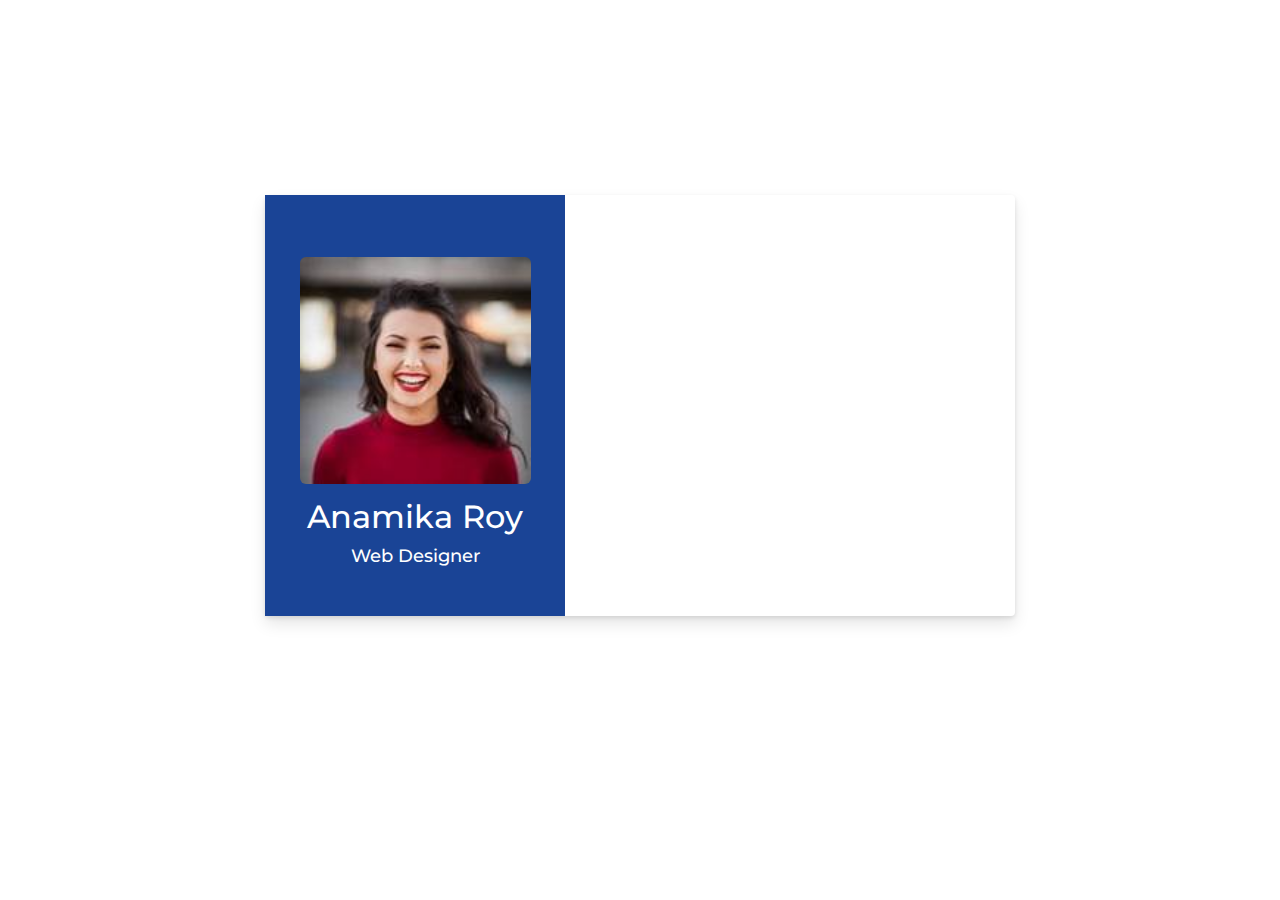
==== index2.html @ f9c684ae "fffref" ====
<!DOCTYPE html>
<html lang="en">
<head>
    <meta charset="UTF-8">
    <meta name="viewport" content="width=device-width, initial-scale=1.0">
    <link href="https://fonts.googleapis.com/css2?family=Montserrat:ital,wght@0,100..900;1,100..900&display=swap" rel="stylesheet">

    <link rel="stylesheet" href="./css/style2.css">
    <title>Document</title>
</head>
<body>
    <div class="container">
        <div class="AllDetails">
            <div class="left">
                <img src="./img/OIP.jpeg" alt="">
                <h2>Anamika Roy</h2>
                <h4>Web Designer</h4>
            </div>
            <div class="right">

            </div>
        </div>
    </div>
</body>
</html>
---- css/style2.css ----
*{
    margin: 0px;
    padding: 0px;
    box-sizing: border-box;
    font-family: "Montserrat", sans-serif;

}
.container{
   margin-left: 90px;
   margin-right: 90px;
   margin-top: 250px;
}

.AllDetails{
    display: flex;
    background-color: white;
  text-align: center;
  justify-content: space-between;
  width: 750px; 
  border-radius: 4px;
  height: 420.55px;
  margin: 0 auto; 
  box-shadow: 0 2px 4px rgba(0, 0, 0, .1), 0 8px 16px rgba(0, 0, 0, .1);
  margin-top: -55px;
}
.AllDetails .left{
    width: 40%;
    background-color:#1a4496;
}
.AllDetails .left h2{
    color: #fff;
    font-size: 2rem;
    font-weight: 500;
    margin-bottom: 9px;
}
.AllDetails .left h4{
    color: #fff;
    font-size: 1.1rem;

    font-weight: 500;
}
.AllDetails .left img{
   margin-top: 62px;
   width: 77%;
   height: 54%;
   margin-bottom: 9px;
   border-radius: 6px;
}
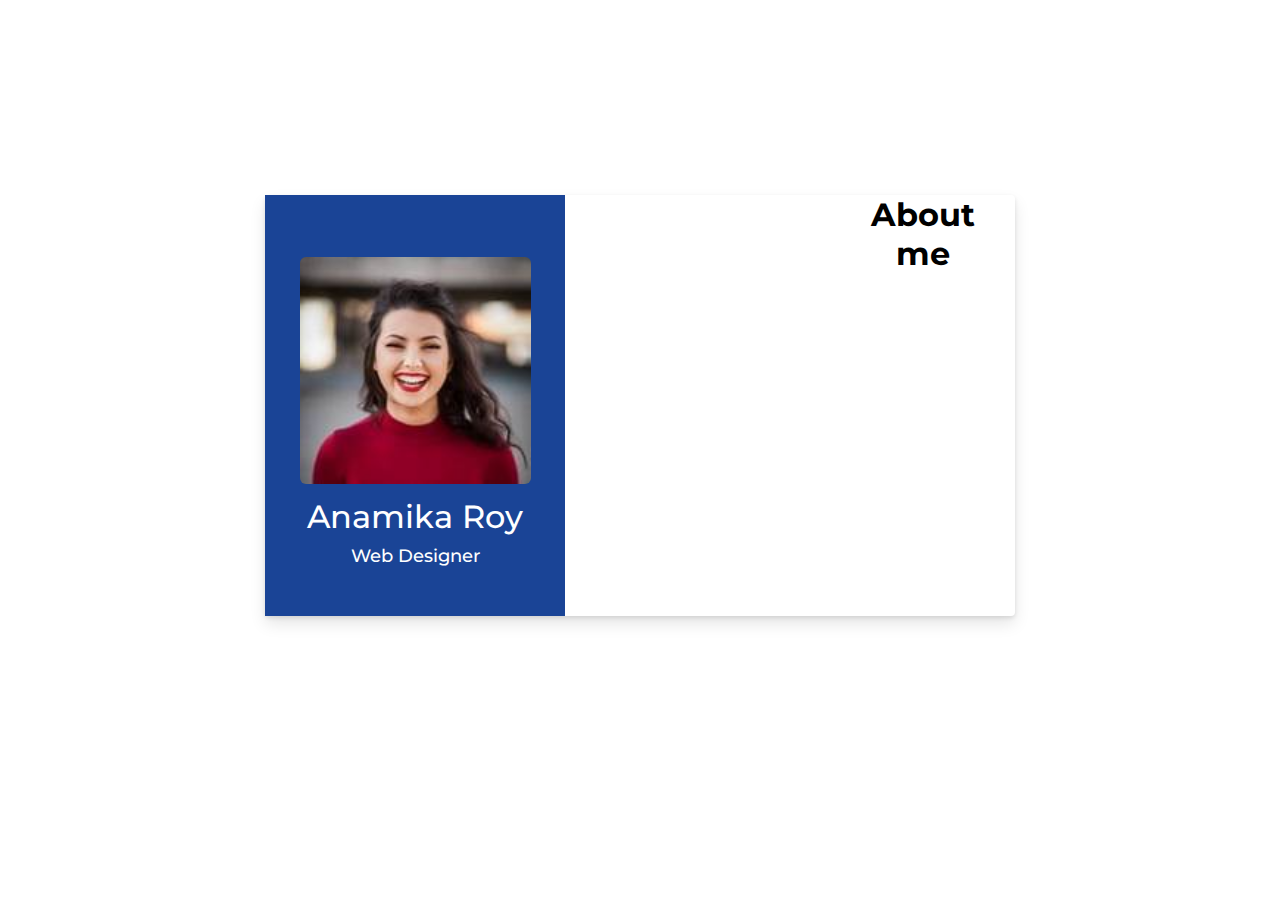
==== commit 86253c2e: "fwf" ====
--- a/index2.html
+++ b/index2.html
@@ -17,7 +17,9 @@
                 <h4>Web Designer</h4>
             </div>
             <div class="right">
-
+                 <div class="writing">
+                    <h1>About me</h1>
+                 </div>
             </div>
         </div>
     </div>
--- a/css/style2.css
+++ b/css/style2.css
@@ -45,4 +45,9 @@
    height: 54%;
    margin-bottom: 9px;
    border-radius: 6px;
+}
+.AllDetails .right .writing {
+    width: 90%;
+text-align: center;
+position: relative;
 }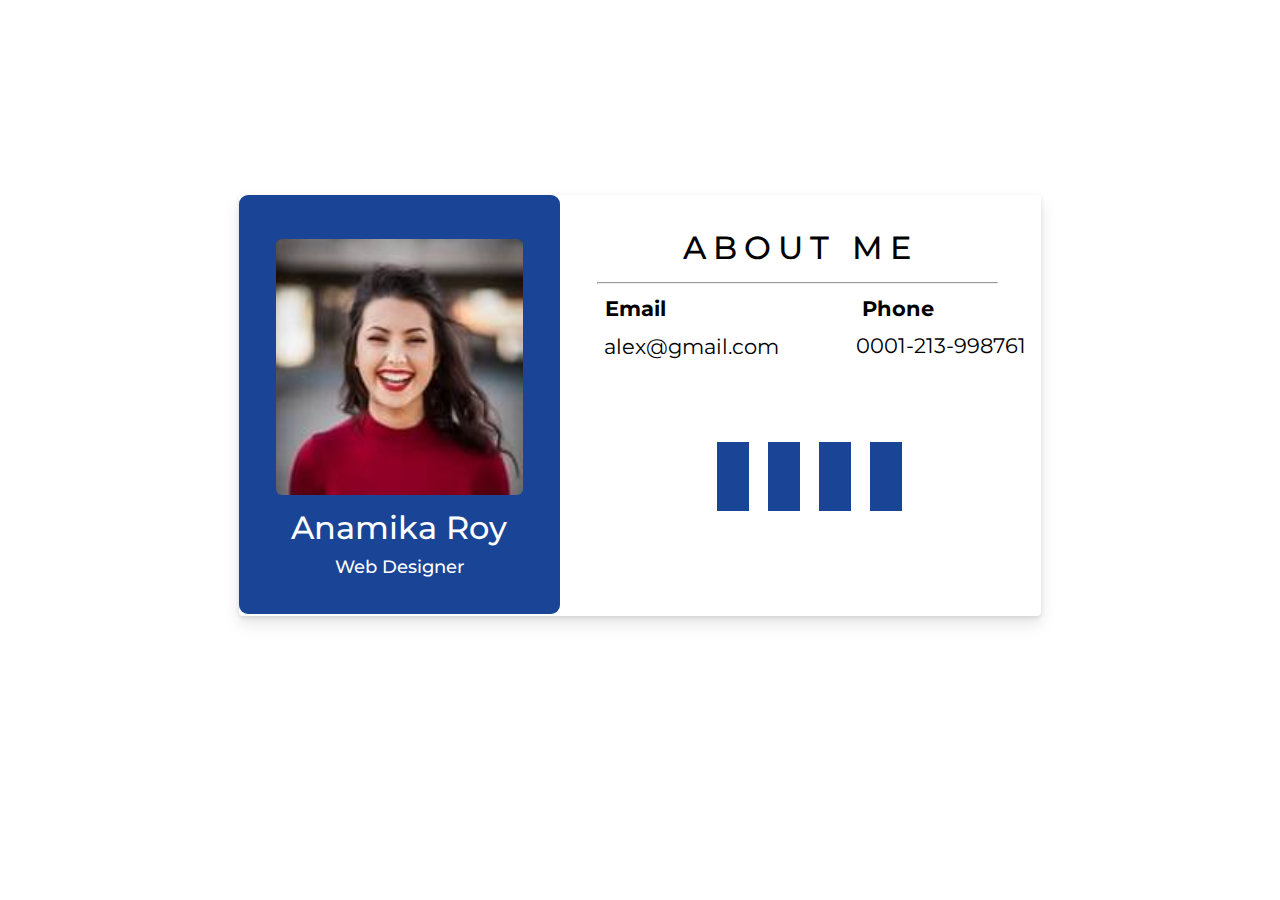
==== commit 6f083fc0: "refre" ====
--- a/index2.html
+++ b/index2.html
@@ -3,6 +3,8 @@
 <head>
     <meta charset="UTF-8">
     <meta name="viewport" content="width=device-width, initial-scale=1.0">
+    <link rel="stylesheet" href="https://cdnjs.cloudflare.com/ajax/libs/font-awesome/6.5.1/css/all.min.css" integrity="sha512-DTOQO9RWCH3ppGqcWaEA1BIZOC6xxalwEsw9c2QQeAIftl+Vegovlnee1c9QX4TctnWMn13TZye+giMm8e2LwA==" crossorigin="anonymous" referrerpolicy="no-referrer" />
+
     <link href="https://fonts.googleapis.com/css2?family=Montserrat:ital,wght@0,100..900;1,100..900&display=swap" rel="stylesheet">
 
     <link rel="stylesheet" href="./css/style2.css">
@@ -19,7 +21,21 @@
             <div class="right">
                  <div class="writing">
                     <h1>About me</h1>
+                    <hr>
                  </div>
+                 <div class="second">
+                   <a  href="" class="first">Email</a>
+                   <a href=""  class="secondOne">Phone</a>
+                   <p class="leftSide">alex@gmail.com</p>
+                   <p class="RightSide">0001-213-998761</p>
+                   
+                 </div>
+                 <div class="AnimationPart">
+                    <a href=""><i class="fa-brands fa-square-facebook"></i></a>
+                    <a href=""><i class="fa-brands fa-twitter"></i></a>
+                    <a href=""><i class="fa-brands fa-github"></i></a>
+                    <a href=""><i class="fa-brands fa-instagram"></i></a>
+                </div>
             </div>
         </div>
     </div>
--- a/css/style2.css
+++ b/css/style2.css
@@ -12,11 +12,10 @@
 }
 
 .AllDetails{
-    display: flex;
+
     background-color: white;
   text-align: center;
-  justify-content: space-between;
-  width: 750px; 
+  width: 802px;
   border-radius: 4px;
   height: 420.55px;
   margin: 0 auto; 
@@ -26,6 +25,11 @@
 .AllDetails .left{
     width: 40%;
     background-color:#1a4496;
+    float: left;
+    padding-bottom: 37px;
+border-radius: 9px;
+}
+.AllDetails .right{
 }
 .AllDetails .left h2{
     color: #fff;
@@ -40,14 +44,80 @@
     font-weight: 500;
 }
 .AllDetails .left img{
-   margin-top: 62px;
+    margin-top: 44px;
    width: 77%;
    height: 54%;
    margin-bottom: 9px;
    border-radius: 6px;
 }
 .AllDetails .right .writing {
-    width: 90%;
 text-align: center;
-position: relative;
+}
+.AllDetails .right .writing h1{
+letter-spacing: 7px;
+font-weight: 500;
+padding-top: 33px;
+text-transform: uppercase;
+}
+
+.AllDetails .right .writing hr {
+    width: 50%;  
+    margin-top: 15px; 
+    float: right;
+    margin-right: 43px;
+
+}
+.AllDetails .right .second .secondOne {
+    float: right;
+    margin-top: 12px;
+    font-size: 2rem;
+    color: black;
+    font-weight: 700;
+    font-size: 1.3rem;
+    text-decoration: none;
+    margin-right: 107.5px;
+
+}
+.AllDetails .right .second .first{
+    font-size: 1.3rem;
+    color: black;
+    font-weight: 700;
+    margin-top: 12px;
+    margin-left: 45px;
+
+    text-decoration: none;
+float: left;}
+.AllDetails .right .second .leftSide{
+    font-size: 1.3rem;
+    color: black;
+    font-weight: 400;
+    margin-top: 12px;
+    margin-left: -62px;
+    margin-top: 50px;
+    text-decoration: none;
+    float: left;}
+
+.AllDetails .right .second .RightSide{
+    margin-right: 15px;
+    font-size: 1.3rem;
+    color: black;
+    font-weight: 400;
+    margin-top: 12px;
+    margin-left: 47px;
+    text-decoration: none;
+    float: right;
+}
+.AnimationPart{
+    margin-top: 189px;
+}
+.AnimationPart a{
+    font-size: 30px;
+    padding: 16px;
+    color: #fff;
+    background-color: #1a4496;
+    margin-left: 19px;
+}
+
+.AnimationPart a i{
+    font-size: 32px;
 }